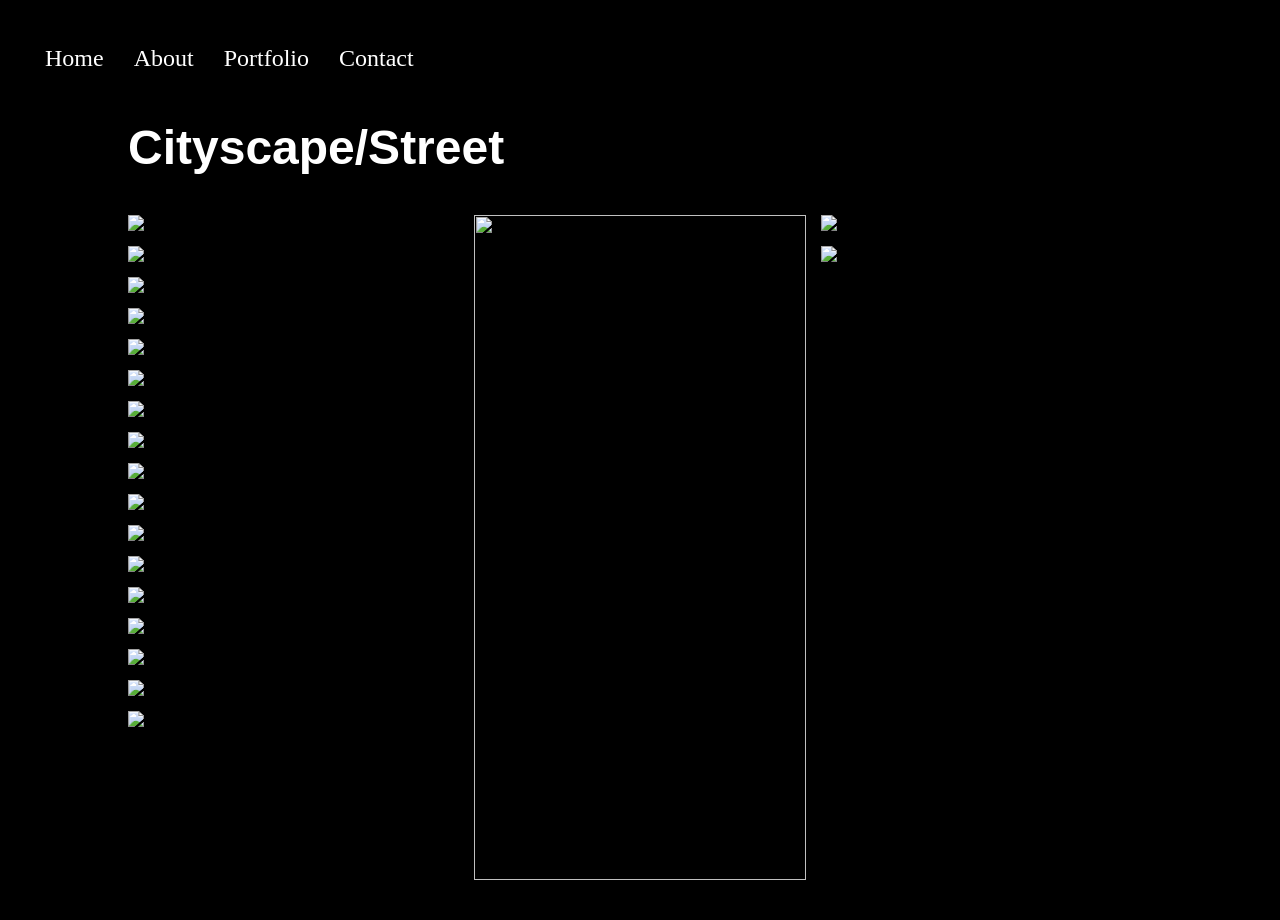
==== cityscape.html @ fd55aaa5 "Add files via upload" ====
<!DOCTYPE html>
<html>
    <head>
        <title>Adrian Martinez Photography</title>
        <link rel="stylesheet" href="style.css">
    </head>
    <body class = "gallery-page">
        <nav class="navbar">
            <ul>
                <li><a href ="index.html#home">Home</a></li>
                <li><a href ="index.html#about">About</a></li>
                <li><a href ="index.html#portfolio">Portfolio</a></li>
                <li><a href ="index.html#contact">Contact</a></li>
            </ul>
        </nav>

          <h1 class = "city-title">Cityscape/Street</h1>

        <div class= "city-gallery">
            <img src = "napervilletower.png">
            <img src = "washingtonhotel.png">
            <img src = "train.png">
            <img src = "chi.png">
            <img src = "light.png">
            <img src = "monument.png">
            <img src = "churchtower.png">
            <img src = "churchsunset.jpg">
            <img src = "capitol.png">
            
            
            <img src = "chicagobuilding.jpg">
            <img src = "traintrack.jpg">
            <img src = "lighttrails.png">
            <img src = "washingtoncity.png">
            <img src = "electricpost.png">
            <img src = "chinatown.png">
            <img src = "clocktower.png">
            <img src = "mod.png">
            <img src = "moonlight.png" class = "moonlight">
            <div class = "car">
            <img src = "IMG_4791 (1).JPG">
            </div>
            <img src = "vwlogo.JPG">
        </div>
        









    </body>
</html>
---- style.css ----
html{
    scroll-behavior:smooth;
}



body{
    margin: 0px;
    background-color:  black;
    color: white;
    font-family:'Segoe UI';
}


section{
    margin: 0px;
    min-height: 60vh;
    padding: 80px 10%;
    box-sizing: border-box;
}

.home-section{
    background-image:url("forest.png");
    background-size: cover;
    background-position: center;
    background-repeat: no-repeat;
    background-attachment: fixed;
    min-height: 100vh;
    padding: 0;
    margin: 0;
    display:flex;
    justify-content:center;
    align-items:center;
}

.home-section h1{
    -webkit-text-stroke: 1px black;
}

h1{
    color: white;
    font-family: 'Segoe UI', Tahoma, Geneva, Verdana, sans-serif;
    font-size:40px;
    width: 78%;
    margin: 30px auto 10px auto;
    margin-top: -100px;
    text-align: center;
}


h2{
    font-size:3rem;
    color: white;
}

.about-container{
    display:flex;
    align-items: center;
    justify-content: center;

    gap:80px;

    width:80%;
    margin:60px auto;
}

.photo-wrapper{
    width: 350px;
    height: 350px;

    border-radius: 50%;
    overflow: hidden;

    border: 4px solid white;
    flex-shrink: 0;
}

.adrian{
    width: 100%;
    height: 100%;
    object-fit: cover;
    object-position: center -25%;
    transform: scale(1.10);
}

.about-text{
    max-width: 700px;
    text-align: left;
    font-size: 1.2rem;
    line-height:1.8;
}

.about-title{
    width:80%;
    margin: 0 0 30px 0;
    text-align: left;
    color: white;
    font-size: 3rem;
}

.navbar{
    position: absolute;
    top: 0;
    left: 0;
    width: 100%;
    z-index: 1000;
}

.navbar ul{
    top: 0;
    left: 0;
    width: 100%;
    z-index: 1000;
    list-style-type: none;
    background-color:transparent;
    padding: 30px;
    padding-left: 30px;
    margin: 0px;
    overflow: hidden;
    box-sizing: border-box;
}
.navbar a{
    color:black;
    text-decoration: none;
    padding: 15px;
    display: block;
    text-align: center;
    font-size: 1.5rem;
}

.navbar li{
    float: left;
}

.gallery-page .navbar a{
    color:white;
}

.portfolio-grid{
   
    display:grid;
    grid-template-columns: 1fr 1fr 1fr;
    height: calc(100vh - 140px);
    width: 80%;
    margin: 0 auto;
}

.tile{
    position: relative;
    display:flex;
    justify-content: center;
    align-items: center;

    font-size: 3rem;
    color: white;
    text-decoration: none;

    border: 20px solid black;
    overflow: hidden;
}

.tile::before{
    content:"";
    position:absolute;
    inset:0;

    background-size: cover;
    background-position: center;

    transition: transform 0.4s ease;
    z-index: 0;
}

.nature::before{
    background-image: url("riverwalk.png");
}

.cityscape::before{
    background-image: url("train.png");
}

.coming-soon::before{
    background-image: url("blurry.png");
}

.tile:hover::before{
    transform: scale(1.1);
}

.tile span{
    position: relative;
    z-index: 1;
}

.tile::after{
    content: "";
    position: absolute;
    inset: 0;
    background: rgba(0,0,0,0.35);
}

.tile span{
    position: relative;
    z-index: 2;
}

/*Nature tab*/
.nature-title{
   width:80%;
   margin: 120px auto 20px auto;
   color: white;
   text-align: left;
   font-size: 3rem;
}

.nature-gallery{
    columns: 3 250px;
    column-gap: 15px;
    width: 80%;
    margin: 40px auto;
}

.nature-gallery img{
    width: 100%;
    margin-bottom: 15px;
    border-radius: 0;

    break-inside: avoid;
    display: block;
}

/*City tab*/
.city-title{
   width:80%;
   margin: 120px auto 20px auto;
   color: white;
   text-align: left;
   font-size: 3rem;
}

.city-gallery{
    columns: 3 250px;
    column-gap: 15px;
    width: 80%;
    margin: 40px auto;
}

.city-gallery img{
    width: 100%;
    margin-bottom: 15px;
    border-radius: 0;

    break-inside: avoid;
    display: block;
}

.city-gallery img.moonlight{
   height: 665px;
   object-fit:cover;
}

/*contact*/

.contact-text{
    color:white;
    text-align: center;
    font-size: 1.2rem;
    margin-bottom: 50px;
}

.contact-form{
    width: 50%;
    margin: 0 auto 80px auto;

    display:flex;
    flex-direction:column;
    gap:18px;
}

.contact-form input,
.contact-form textarea{
    background-color: white;
    border: none;
    border-bottom: 1px solid white;

    color: black;
    padding: 12px;
    font-size: 1rem;
    outline: none;
}

.contact-form textarea{
    height: 150px;
    resize: none;
}

.contact-form input::placeholder,
.contact-form textarea::placeholder{
    color: black;
}

.contact-form button{
    width: 150px;
    margin: 20px auto 0 auto;

    padding: 12px;
    background: white;
    color: black;
    border: none;

    cursor: pointer;
    font-size: 1rem;
    letter-spacing: 1px;
}

.contact-form button:hover{
    background: #cccccc;
}

.fade-in{
    opacity: 0;
    transform: translateY(80px);
    transition: opacity 1.2s ease, transform 1.2s ease;
}

.fade-in.show{
    opacity:1;
    transform: translateY(0);
}
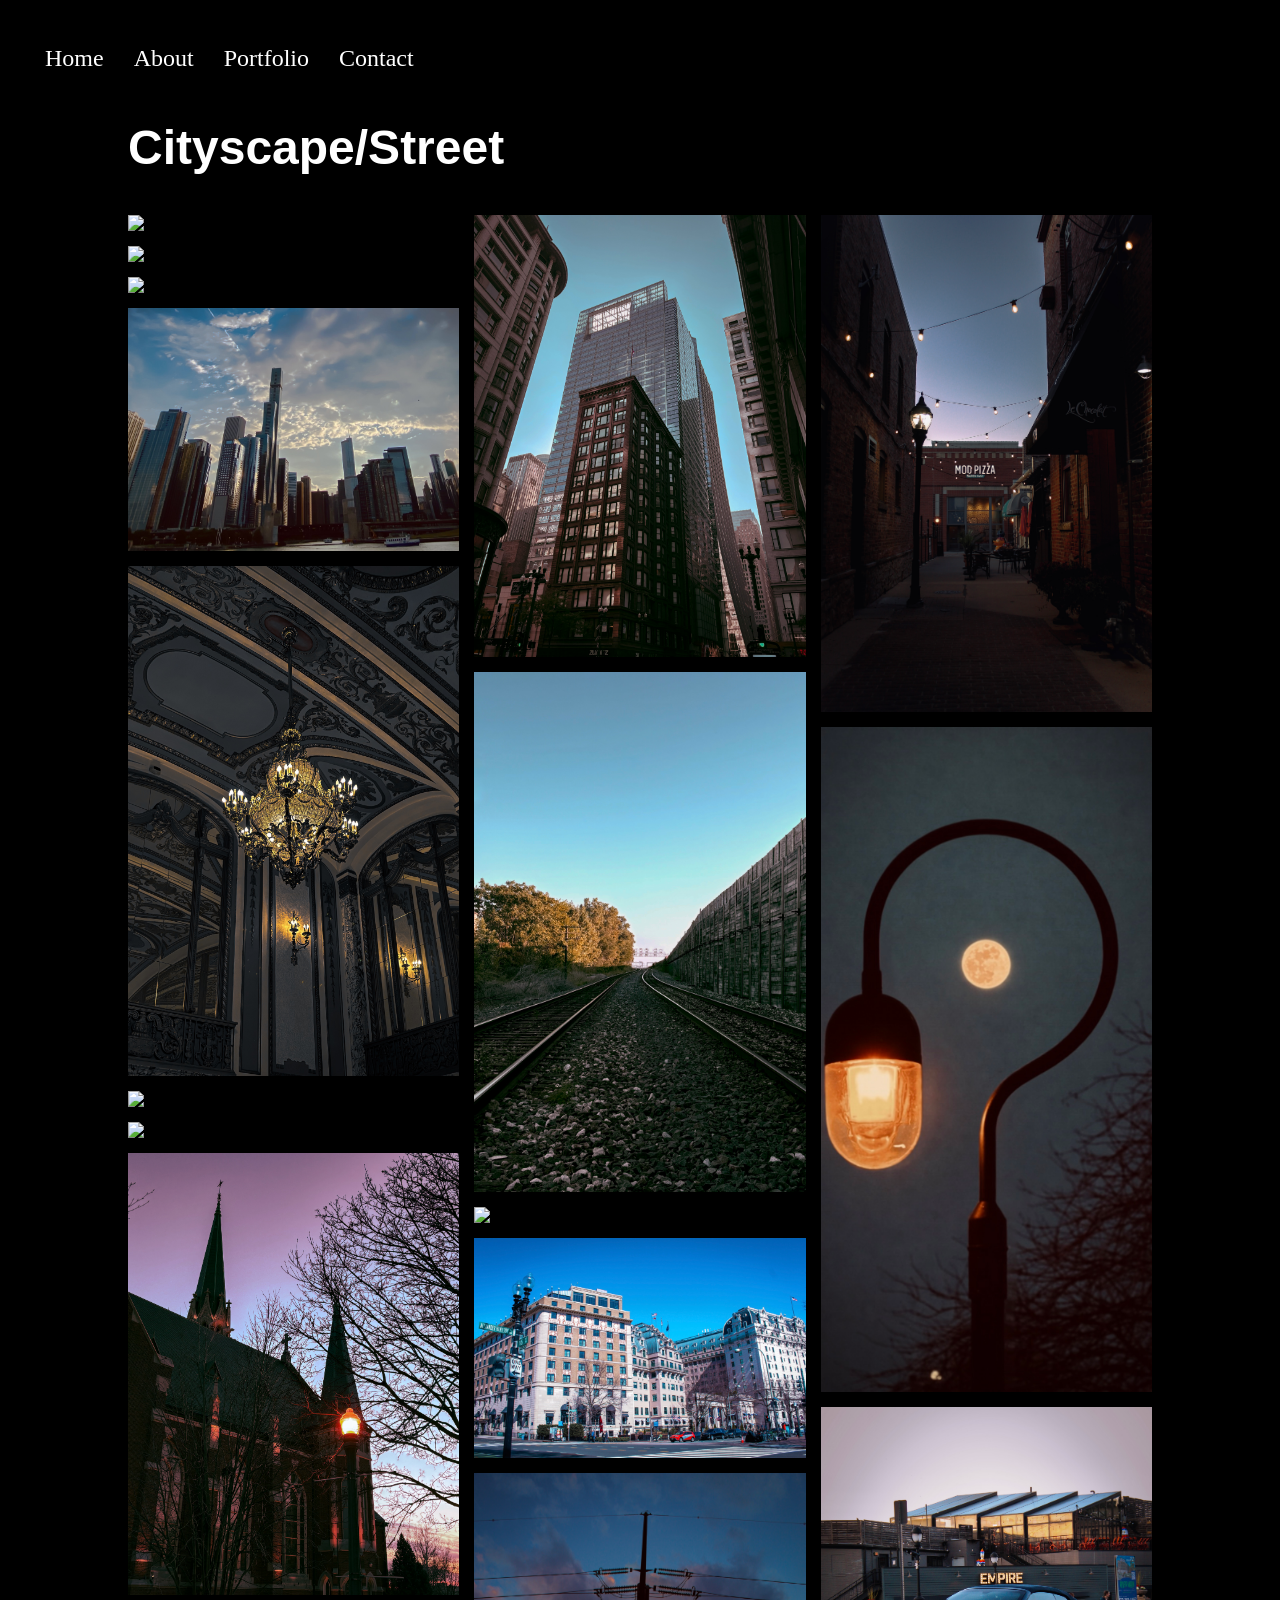
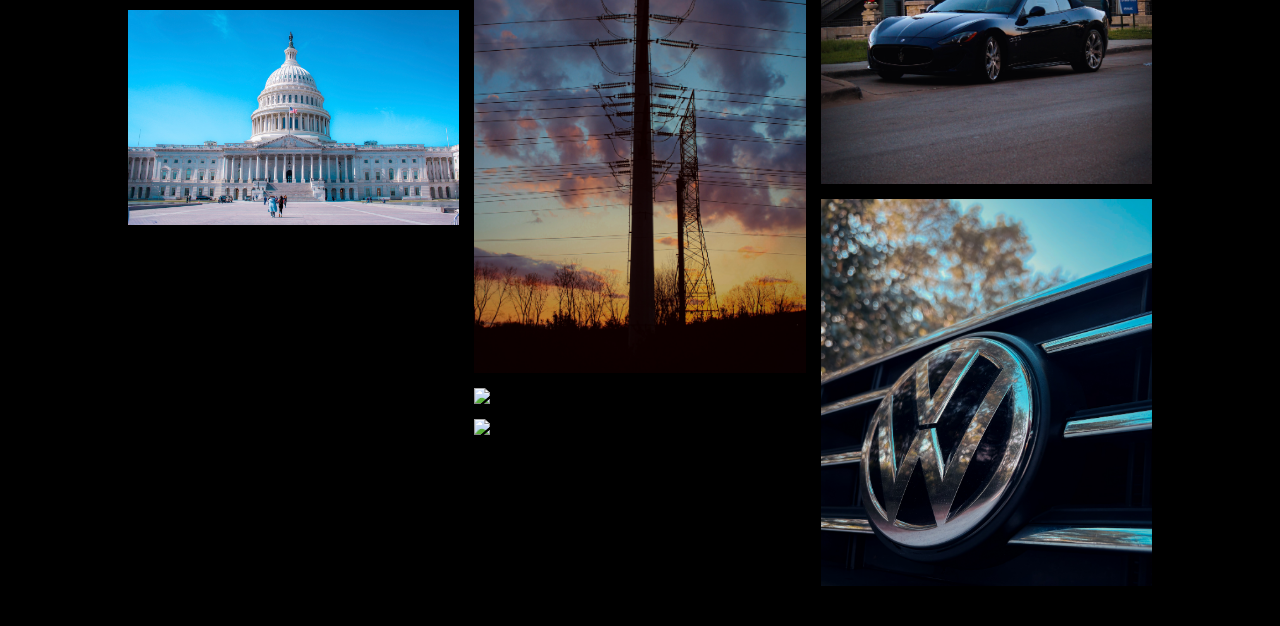
==== commit 041af535: "Add files via upload" ====
--- a/cityscape.html
+++ b/cityscape.html
@@ -38,7 +38,7 @@
             <img src = "mod.png">
             <img src = "moonlight.png" class = "moonlight">
             <div class = "car">
-            <img src = "IMG_4791 (1).JPG">
+            <img src = "car.jpg">
             </div>
             <img src = "vwlogo.JPG">
         </div>
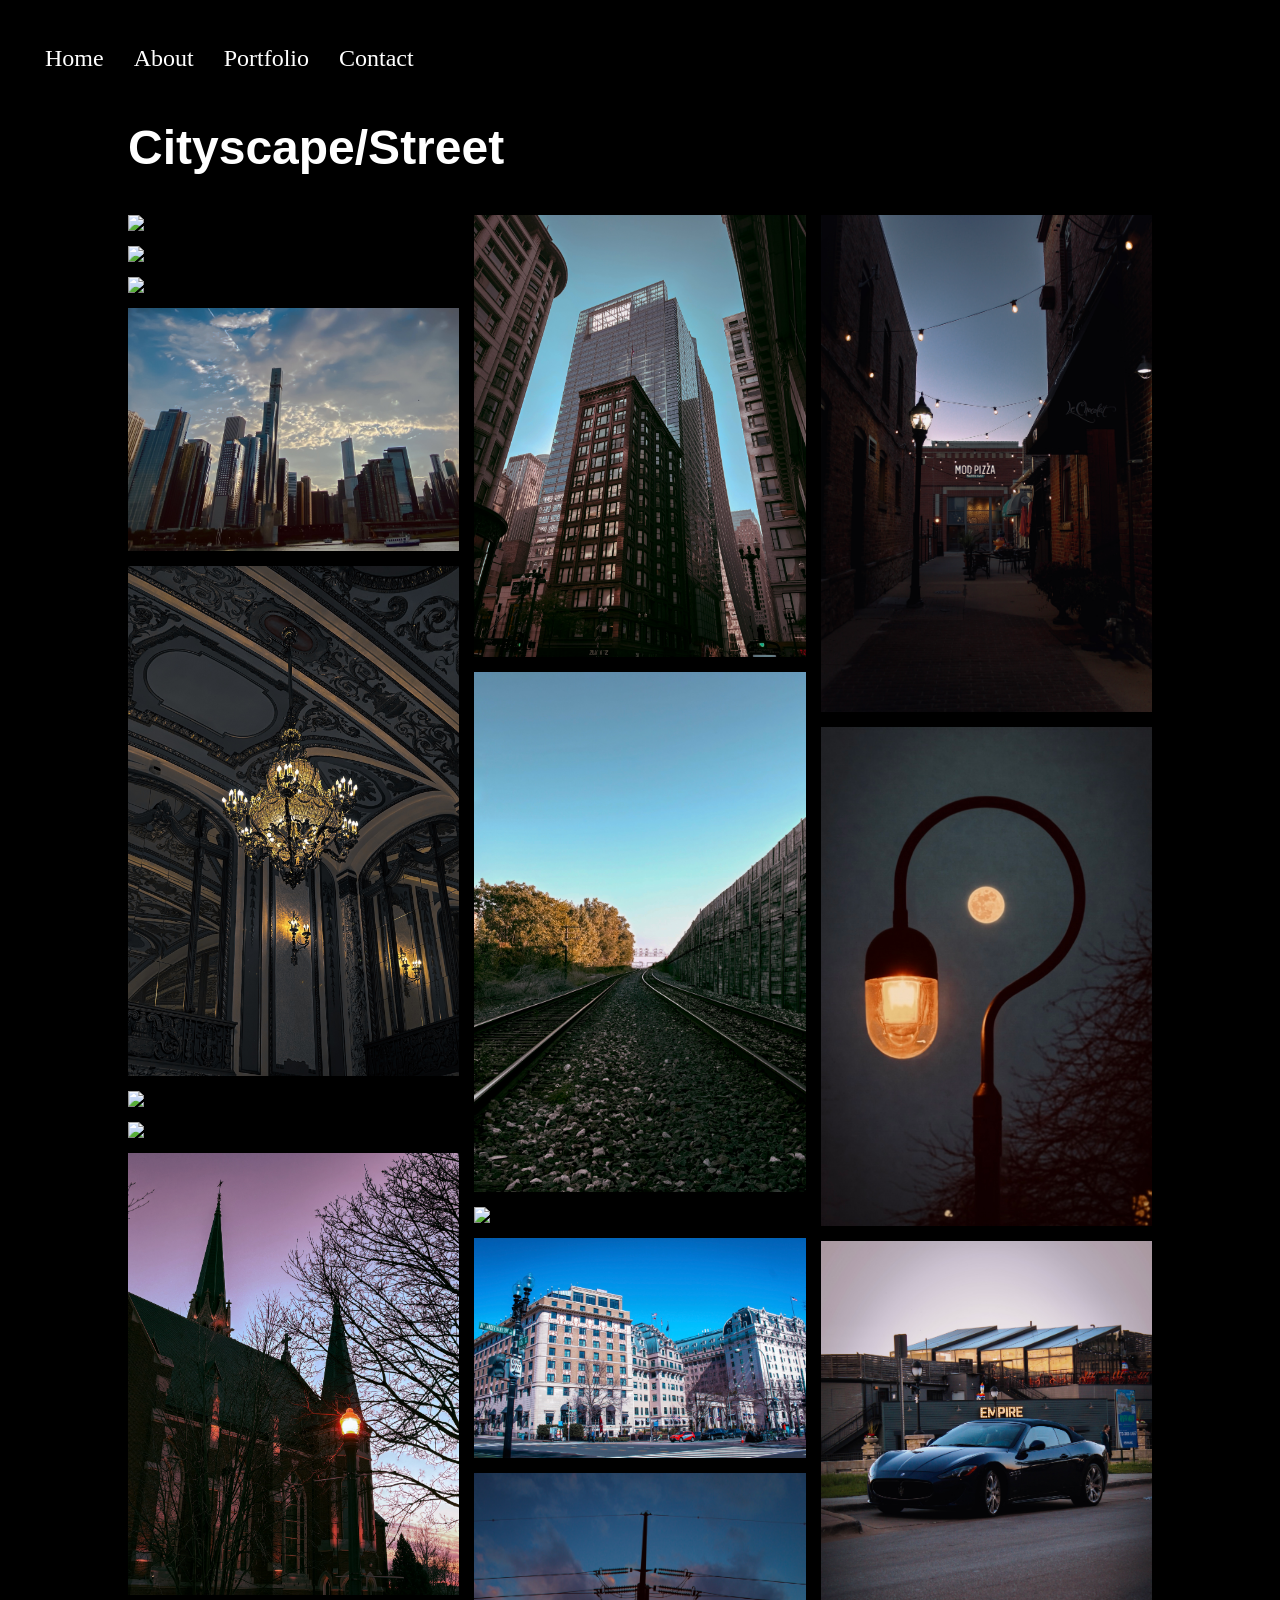
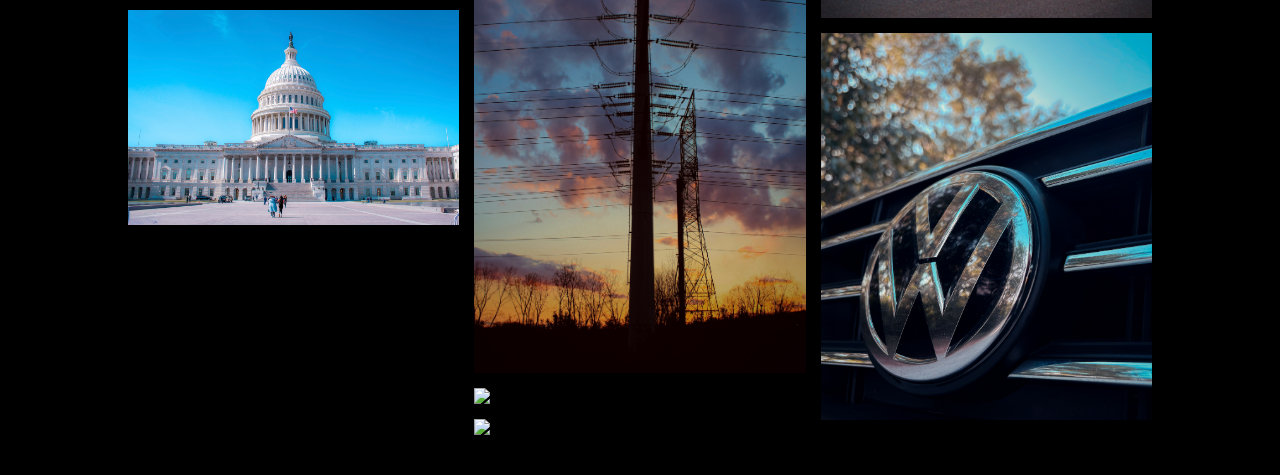
==== commit 7867a2bb: "Add files via upload" ====
--- a/cityscape.html
+++ b/cityscape.html
@@ -37,13 +37,40 @@
             <img src = "clocktower.png">
             <img src = "mod.png">
             <img src = "moonlight.png" class = "moonlight">
-            <div class = "car">
+           
             <img src = "car.jpg">
-            </div>
+         
             <img src = "vwlogo.JPG">
         </div>
         
+<div id="lightbox">
+    <span id="close">&times;</span>
+    <img id="lightbox-img">
+</div>
 
+<script>
+const galleryImages = document.querySelectorAll(".nature-gallery img, .city-gallery img");
+const lightbox = document.getElementById("lightbox");
+const lightboxImg = document.getElementById("lightbox-img");
+const close = document.getElementById("close");
+
+galleryImages.forEach(img => {
+    img.addEventListener("click", () => {
+        lightbox.style.display = "flex";
+        lightboxImg.src = img.src;
+    });
+});
+
+close.addEventListener("click", () => {
+    lightbox.style.display = "none";
+});
+
+lightbox.addEventListener("click", (e) => {
+    if (e.target !== lightboxImg) {
+        lightbox.style.display = "none";
+    }
+});
+</script>
 
 
 
--- a/style.css
+++ b/style.css
@@ -139,11 +139,22 @@
 .portfolio-grid{
    
     display:grid;
-    grid-template-columns: 1fr 1fr 1fr;
-    height: calc(100vh - 140px);
+    grid-template-columns: repeat(3, 1fr);
+    height: 500px;
     width: 80%;
     margin: 0 auto;
 }
+
+@media (max-width: 900px){
+    .portfolio-grid{
+        grid-template-columns: 1fr;
+        height: auto;
+    }
+    .tile{
+        height: 350px;
+    }
+}
+
 
 .tile{
     position: relative;
@@ -151,7 +162,6 @@
     justify-content: center;
     align-items: center;
 
-    font-size: 3rem;
     color: white;
     text-decoration: none;
 
@@ -189,7 +199,13 @@
 
 .tile span{
     position: relative;
-    z-index: 1;
+    z-index: 2;
+    font-size: clamp(1.6rem, 3vw, 3rem);
+    text-align: center;
+    line-height: 1.1;
+    padding: 10px;
+    max-width: 90%;
+    overflow-wrap: break-word;
 }
 
 .tile::after{
@@ -199,10 +215,6 @@
     background: rgba(0,0,0,0.35);
 }
 
-.tile span{
-    position: relative;
-    z-index: 2;
-}
 
 /*Nature tab*/
 .nature-title{
@@ -238,6 +250,8 @@
    font-size: 3rem;
 }
 
+
+
 .city-gallery{
     columns: 3 250px;
     column-gap: 15px;
@@ -248,16 +262,15 @@
 .city-gallery img{
     width: 100%;
     margin-bottom: 15px;
-    border-radius: 0;
-
     break-inside: avoid;
     display: block;
 }
 
 .city-gallery img.moonlight{
-   height: 665px;
-   object-fit:cover;
-}
+   height: auto;
+   object-fit: contain;
+}
+
 
 /*contact*/
 
@@ -326,4 +339,94 @@
 .fade-in.show{
     opacity:1;
     transform: translateY(0);
+}
+
+@media only screen and (max-width: 700px){
+
+    section{
+        margin: 0;
+        padding: 60px 25px;
+        min-height: auto;
+    }
+
+    .about-container{
+        flex-direction: column;
+        width: 100%;
+        gap: 30px;
+        text-align: center;
+    }
+
+    .about-text{
+        text-align: center;
+        font-size: 1rem;
+    }
+
+    .about-title{
+        width: 100%;
+        margin: 0 auto 20px auto;
+        text-align: center;
+        font-size: 3rem;
+    }
+
+    .about-section{
+        text-align: center;
+    }
+
+    .photo-wrapper{
+        width: 280px;
+        height: 280px;
+        margin: 0 auto;
+    }
+
+    .portfolio-grid{
+        grid-template-columns: 1fr;
+        width: 90%;
+        height: auto;
+    }
+
+    .tile{
+        height: 300px;
+    }
+
+    .contact-form{
+        width: 90%;
+    }
+
+    .home-section{
+        background-image: url("IMG_1806.jpg");
+        background-size: contain;
+        background-position: center top;
+        background-repeat: no-repeat;
+        background-color: black;
+    }
+
+}
+
+.nature-gallery img,
+.city-gallery img{
+    cursor: pointer;
+}
+
+#lightbox{
+    display: none;
+    position: fixed;
+    inset: 0;
+    background: rgba(0,0,0,0.9);
+    justify-content: center;
+    align-items: center;
+    z-index: 9999;
+}
+
+#lightbox-img{
+    max-width: 90%;
+    max-height: 90%;
+}
+
+#close{
+    position: absolute;
+    top: 25px;
+    right: 40px;
+    color: white;
+    font-size: 50px;
+    cursor: pointer;
 }
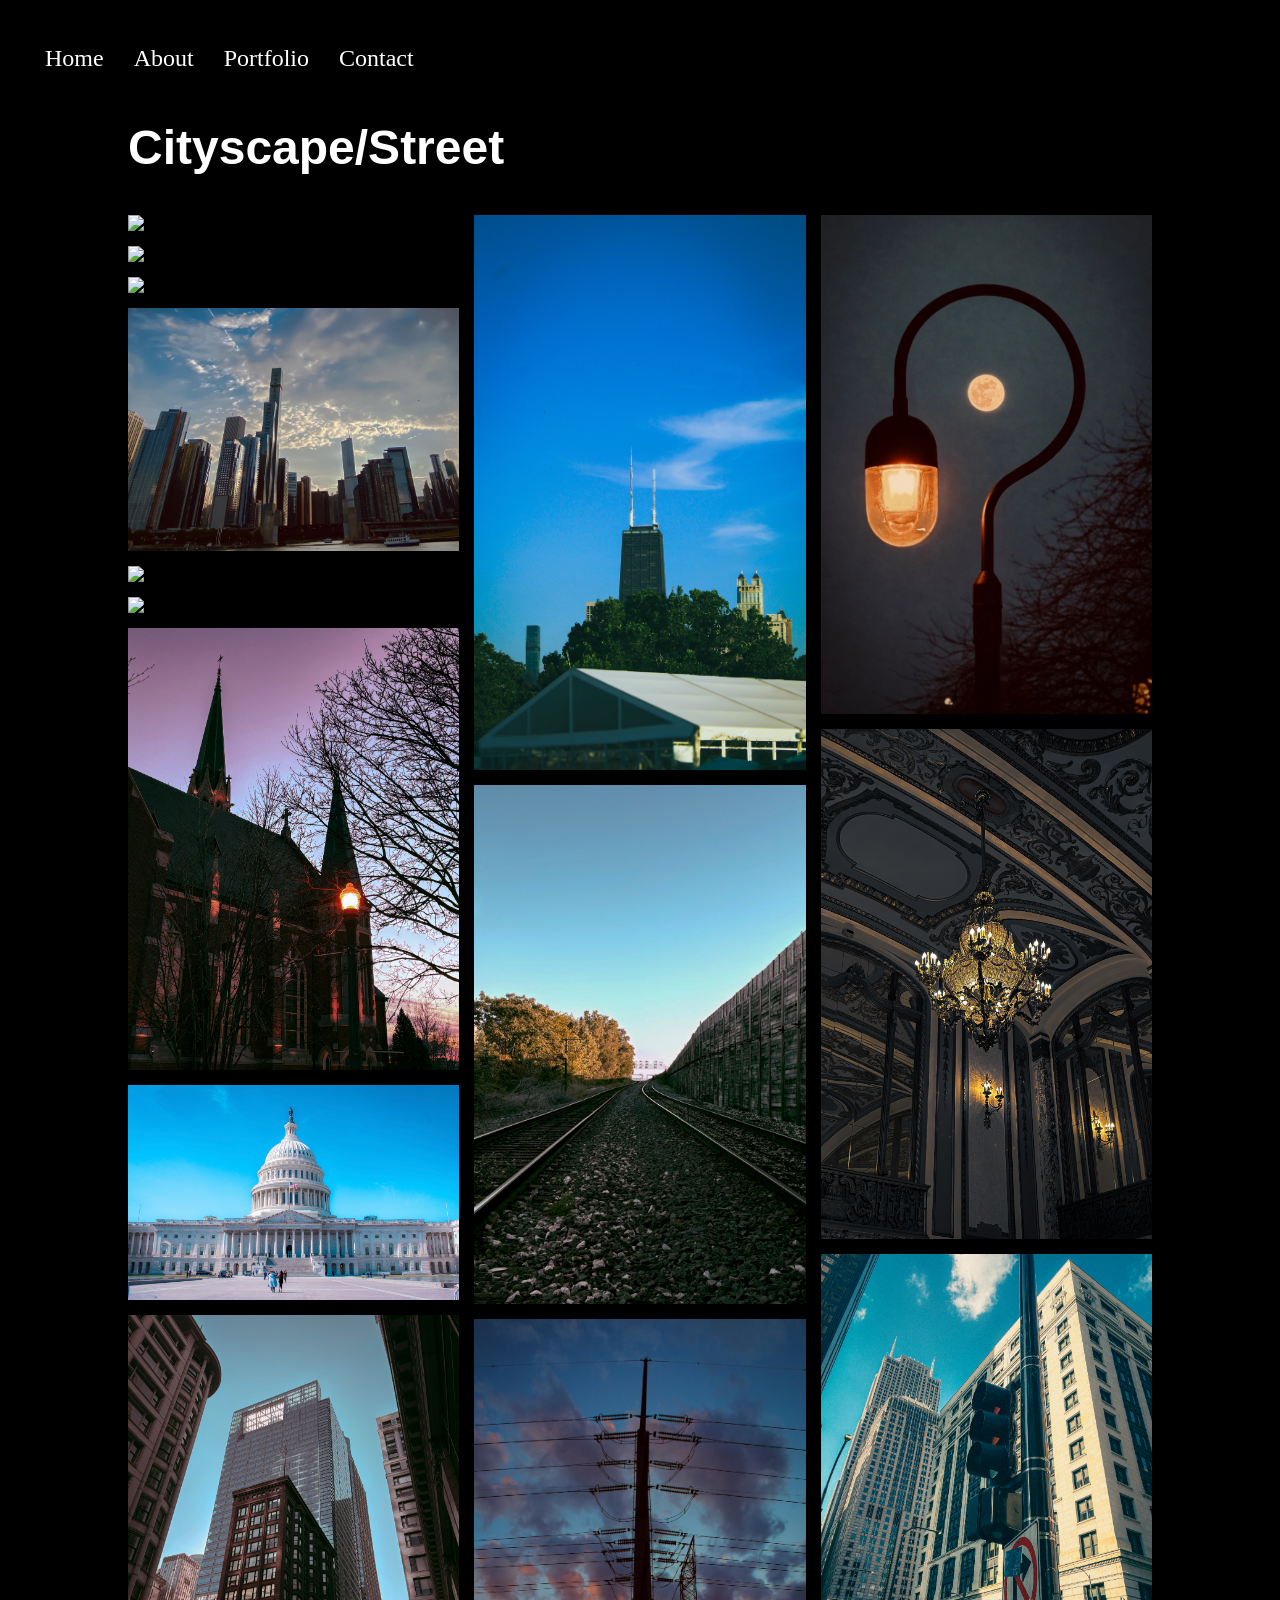
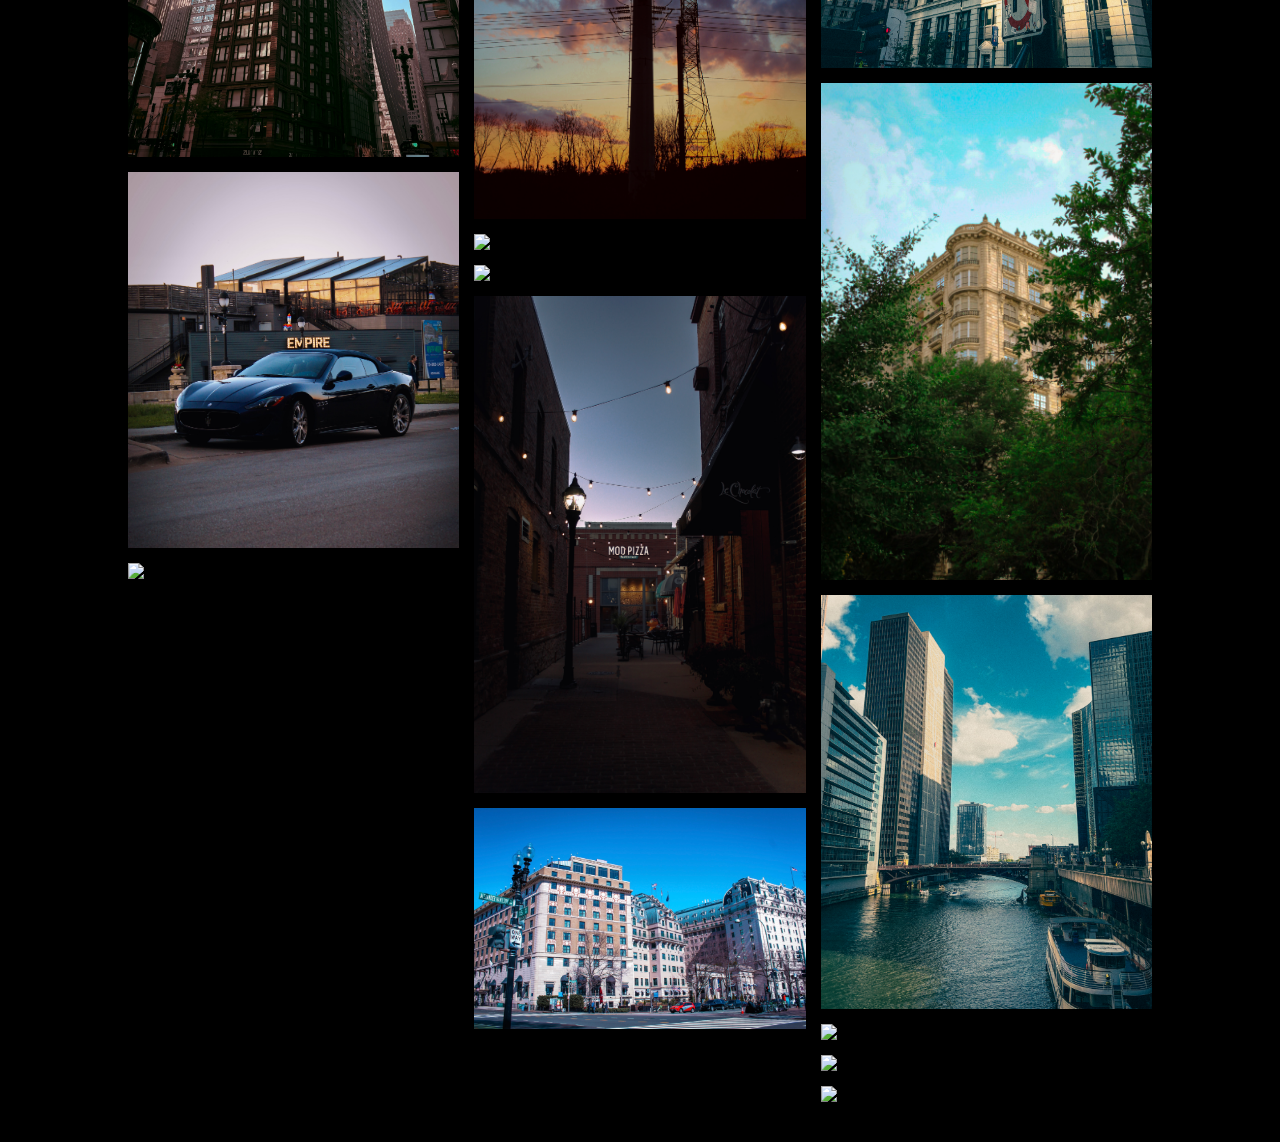
==== commit 0fdc69b9: "Add files via upload" ====
--- a/cityscape.html
+++ b/cityscape.html
@@ -21,7 +21,7 @@
             <img src = "washingtonhotel.png">
             <img src = "train.png">
             <img src = "chi.png">
-            <img src = "light.png">
+           
             <img src = "monument.png">
             <img src = "churchtower.png">
             <img src = "churchsunset.jpg">
@@ -29,18 +29,28 @@
             
             
             <img src = "chicagobuilding.jpg">
+            <img src = "car.jpg">
+           
+         
+            <img src = "lighttrails.png">
+            <img src = "sears.png">
             <img src = "traintrack.jpg">
-            <img src = "lighttrails.png">
-            <img src = "washingtoncity.png">
             <img src = "electricpost.png">
             <img src = "chinatown.png">
             <img src = "clocktower.png">
             <img src = "mod.png">
+          
+            <img src = "washingtoncity.png">
             <img src = "moonlight.png" class = "moonlight">
-           
-            <img src = "car.jpg">
-         
-            <img src = "vwlogo.JPG">
+
+             <img src = "light.png">
+            <img src = "trafficlight.JPG">
+            <img src = "architecture.png">
+            <img src = "chicagoriver.JPG">
+            <img src = "goldenbuilding.png">
+            <img src = "chicagoroad.png">
+            <img src = "talltower.png">
+
         </div>
         
 <div id="lightbox">
--- a/style.css
+++ b/style.css
@@ -79,8 +79,8 @@
     width: 100%;
     height: 100%;
     object-fit: cover;
-    object-position: center -25%;
-    transform: scale(1.10);
+    object-position: center 30% 50% 40%;
+        transform: scale(1.40);
 }
 
 .about-text{
@@ -400,6 +400,11 @@
         background-color: black;
     }
 
+    .navbar a {
+        font-size: 1rem;
+        padding: 10px;
+    }
+
 }
 
 .nature-gallery img,
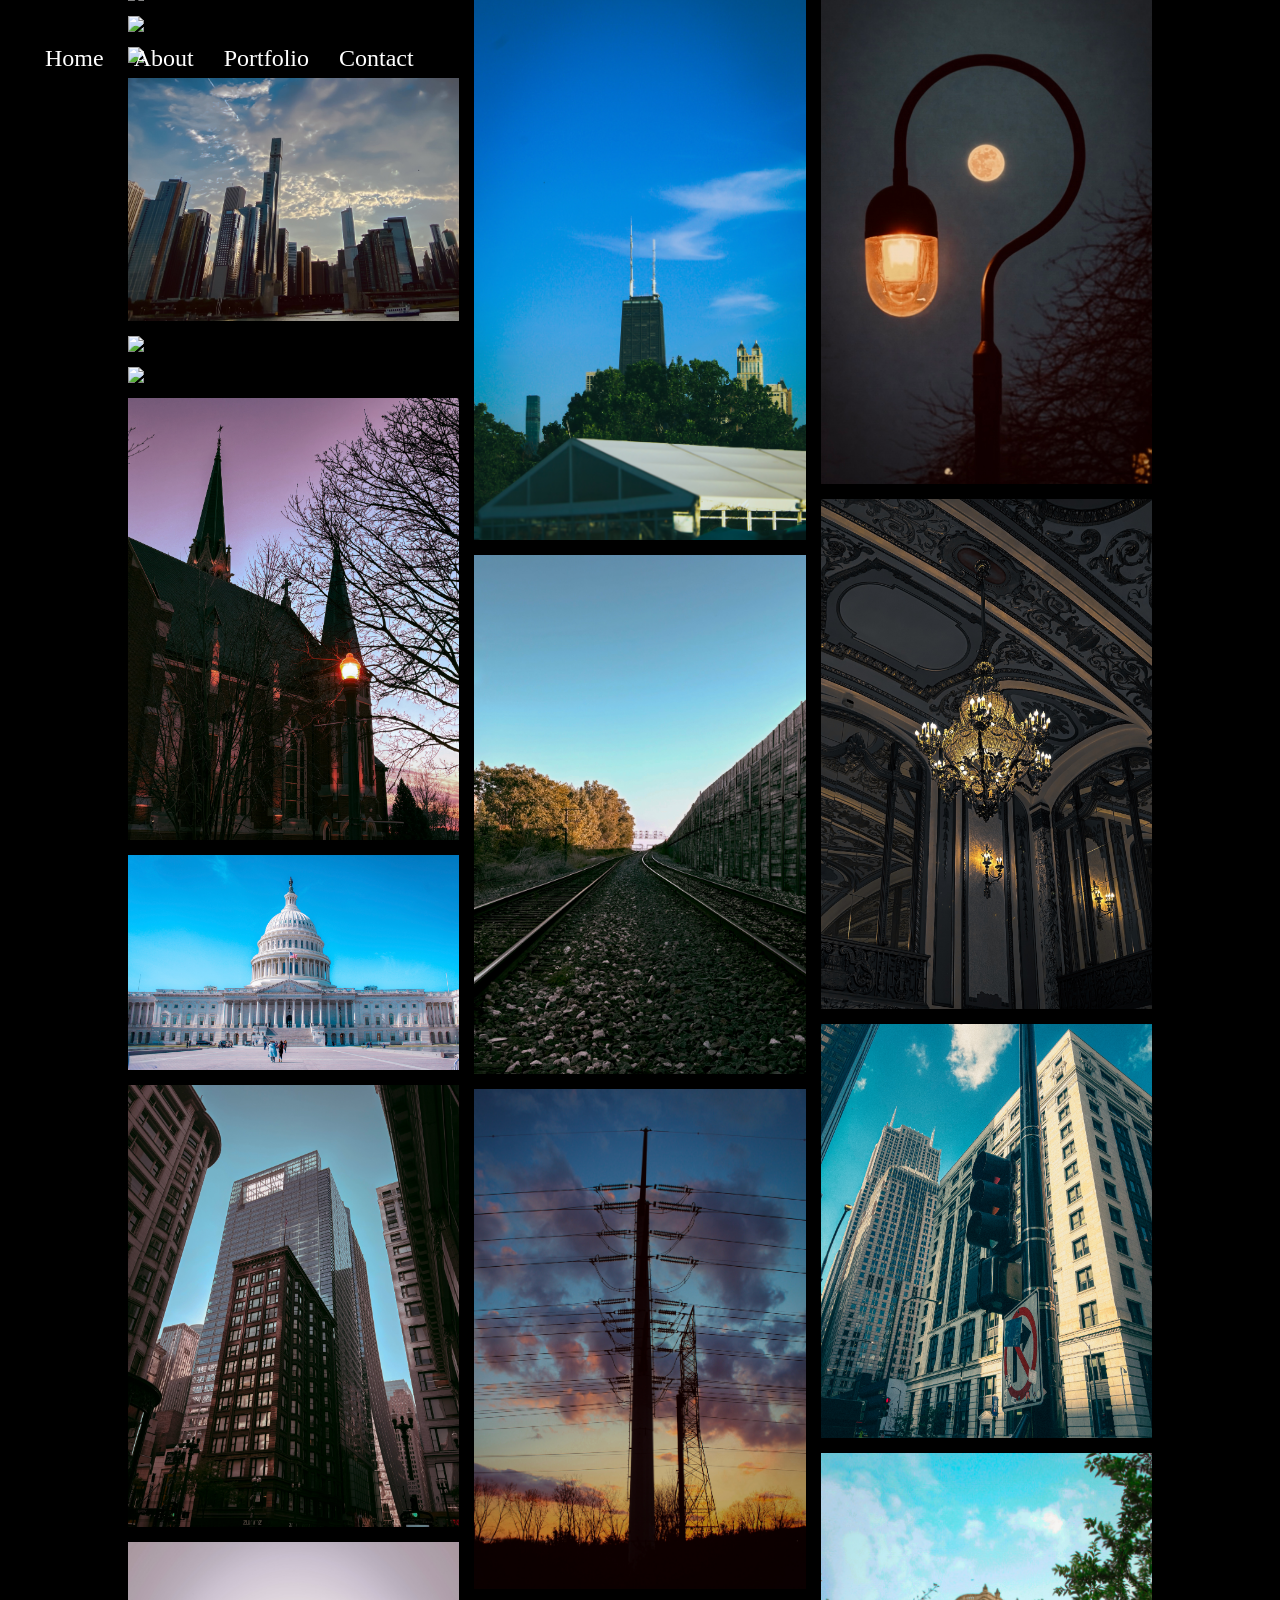
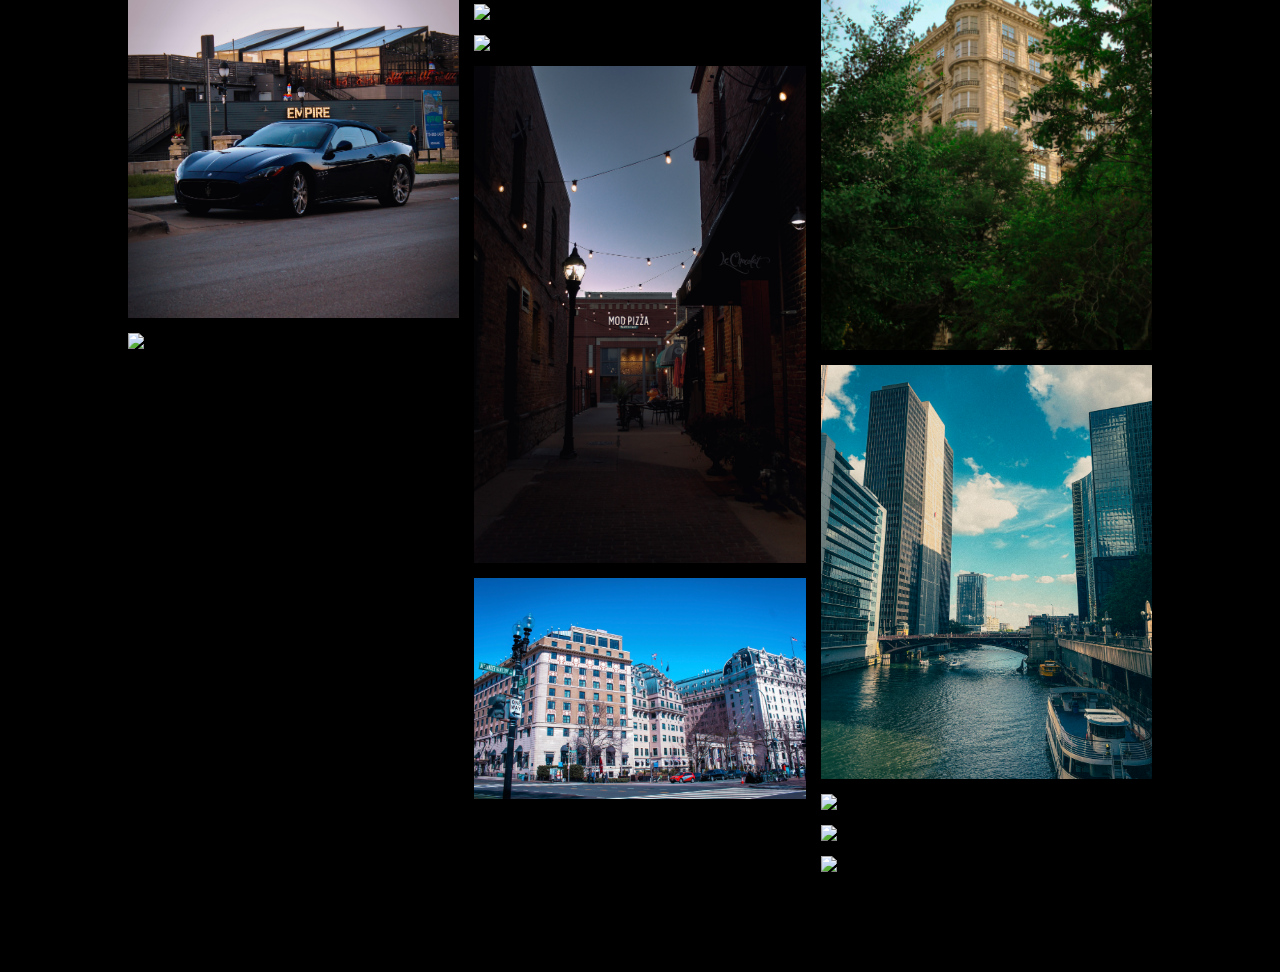
==== commit dfc741b8: "Add files via upload" ====
--- a/cityscape.html
+++ b/cityscape.html
@@ -14,7 +14,7 @@
             </ul>
         </nav>
 
-          <h1 class = "city-title">Cityscape/Street</h1>
+          <h1 class = "page-title">Cityscape/Street</h1>
 
         <div class= "city-gallery">
             <img src = "napervilletower.png">
--- a/style.css
+++ b/style.css
@@ -80,7 +80,7 @@
     height: 100%;
     object-fit: cover;
     object-position: center 30% 50% 40%;
-        transform: scale(1.40);
+        transform: scale(1.20);
 }
 
 .about-text{
